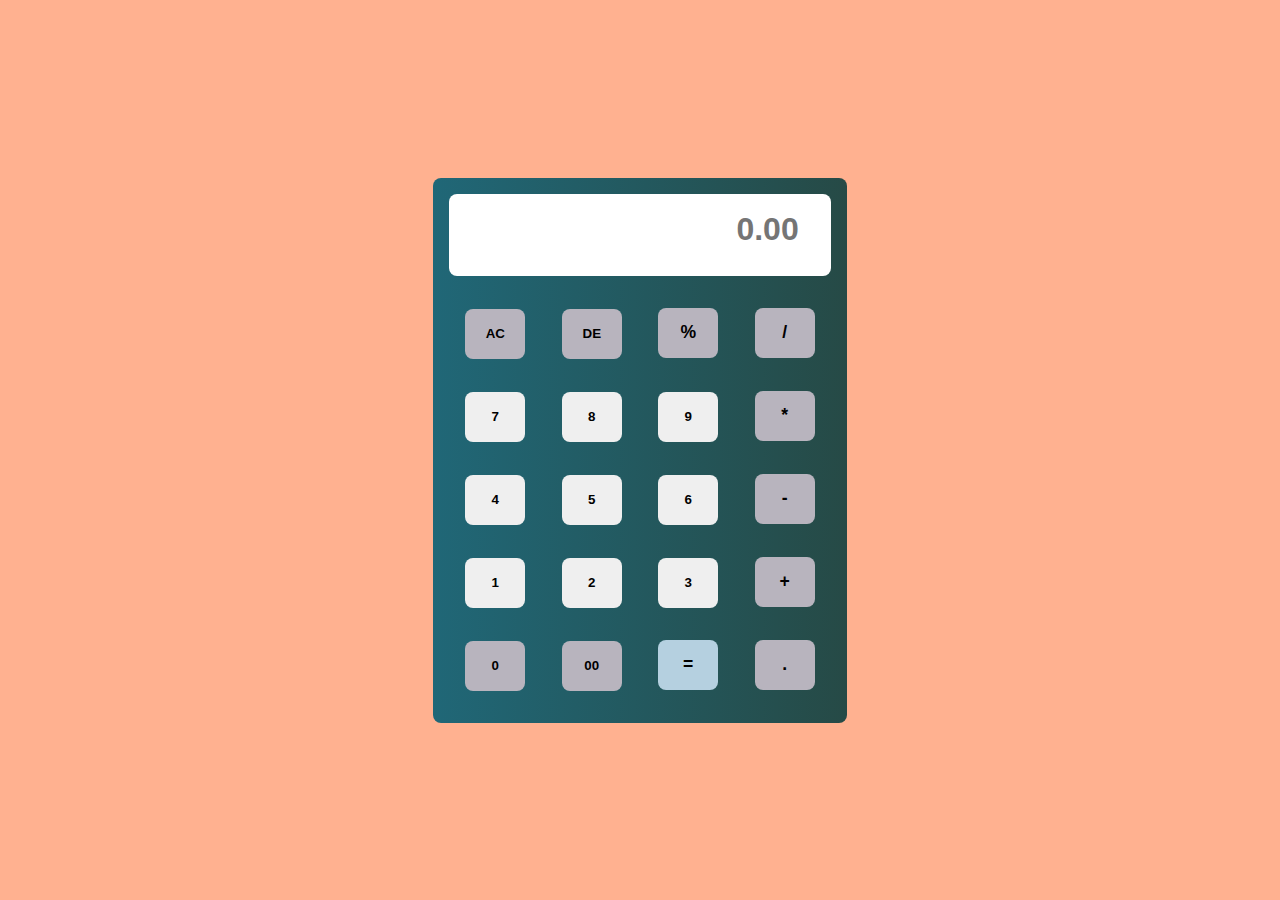
==== calculator/index.html @ b89f9fd3 "claculator" ====
<!DOCTYPE html>
<html lang="en">

<head>
    <meta charset="UTF-8">
    <meta name="viewport" content="width=device-width, initial-scale=1.0">
    <title>Calculator</title>
    <link rel="stylesheet" href="./assets/css/style.css">
    <link rel="stylesheet" href="./assets/css/respnsive.css">
</head>

<body>
    <div class="container">
        <div class="calculator">
            <input type="text" placeholder="0.00" id="number" readonly>
            <div>
                <button class="change-btn">AC</button>
                <button class="change-btn">DE</button>
                <button class="change-btn calculate">%</button>
                <button class="change-btn calculate">/</button>
            </div>
            <div>
                <button class="btn">7</button>
                <button class="btn">8</button>
                <button class="btn">9</button>
                <button class="change-btn calculate">*</button>
            </div>
            <div>
                <button class="btn">4</button>
                <button class="btn">5</button>
                <button class="btn">6</button>
                <button class="change-btn calculate">-</button>
            </div>
            <div>
                <button class="btn">1</button>
                <button class="btn">2</button>
                <button class="btn">3</button>
                <button class="change-btn calculate">+</button>
            </div>
            <div>
                <button class="change-btn">0</button>
                <button class="change-btn">00</button>
                <button class="btn-blue calculate">=</button>
                <button class="change-btn calculate">.</button>
            </div>
        </div>
    </div>


    <!-- SCRIPT FILE -->
    <script src="./assets/javascript/app.js"></script>
</body>

</html>
---- calculator/assets/css/style.css ----
html {
    box-sizing: border-box;
}

*,
*::after,
*::before {
    box-sizing: inherit;
}

body {
    font-family: 'Franklin Gothic Medium', 'Arial Narrow', Arial, sans-serif;
    margin: 0;
    padding: 0;
    background-color: #ffb190;
}

.container {
    width: 100%;
    height: 100vh;
    display: flex;
    justify-content: center;
    align-items: center;
}

.calculator {
    padding: 1rem;
    background: linear-gradient(to left, #264a46, #206777);
    border-radius: 0.5rem;
    border-style: none;
}

.calculator input {
    padding: 2rem;
    border-radius: 0.5rem;
    border-style: none;
    margin-bottom: 1rem;
    width: 100%;
    text-align: right;
    font-size: 1rem;
    font-weight: bold;
}

.calculator input::placeholder {
    text-align: right;
    font-size: 2rem;
    font-weight: 900;
}

button {
    cursor: pointer;
    margin: 1rem;
    width: 60px;
    height: 50px;
    font-weight: bold;
}

.change-btn {
    background-color: #b8b4be;
    padding: 0.50rem;
    border-style: none;
    border-radius: 0.5rem;
    font-weight: 900;
}

.btn {
    padding: 0.50rem;
    border-style: none;
    border-radius: 0.5rem;
}

.btn-blue {
    padding: 0.50rem;
    border-style: none;
    border-radius: 0.5rem;
    background-color: #b5d0e0;
}

.calculate {
    font-size: 1.10rem;
}
---- calculator/assets/css/respnsive.css ----
@media only screen and (min-width:300px) and (max-width:425px) {
    button {
        margin: 0.20rem;
        height: 80px;
    }

    .change-btn,
    .btn-blue {
        border-radius: 50%;
    }
}
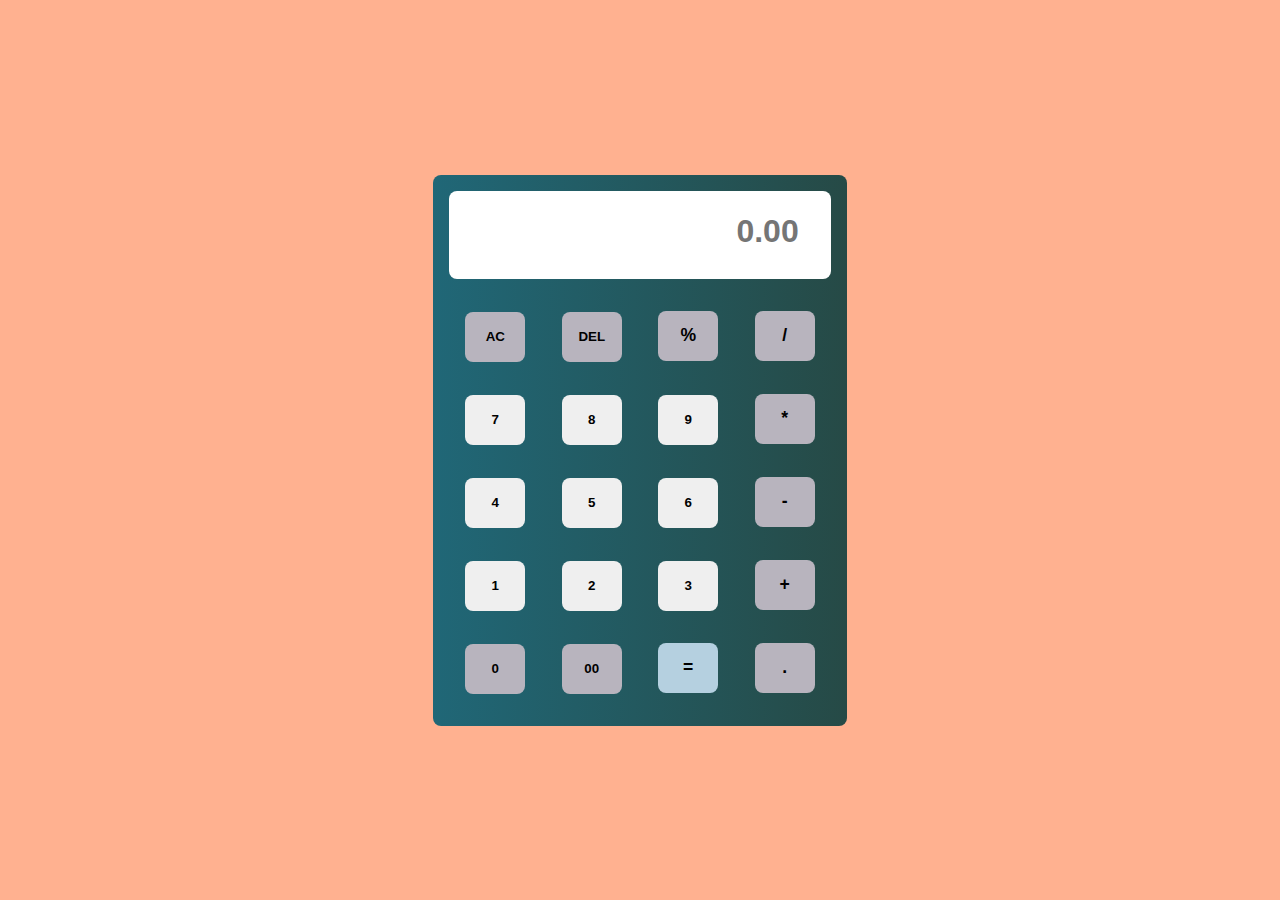
==== commit 7af36ac8: "index file add" ====
--- a/calculator/index.html
+++ b/calculator/index.html
@@ -15,7 +15,7 @@
             <input type="text" placeholder="0.00" id="number" readonly>
             <div>
                 <button class="change-btn">AC</button>
-                <button class="change-btn">DE</button>
+                <button class="change-btn">DEL</button>
                 <button class="change-btn calculate">%</button>
                 <button class="change-btn calculate">/</button>
             </div>
--- a/calculator/assets/css/style.css
+++ b/calculator/assets/css/style.css
@@ -37,8 +37,8 @@
     margin-bottom: 1rem;
     width: 100%;
     text-align: right;
-    font-size: 1rem;
-    font-weight: bold;
+    font-size: 1.30rem;
+    font-weight: 900;
 }
 
 .calculator input::placeholder {
